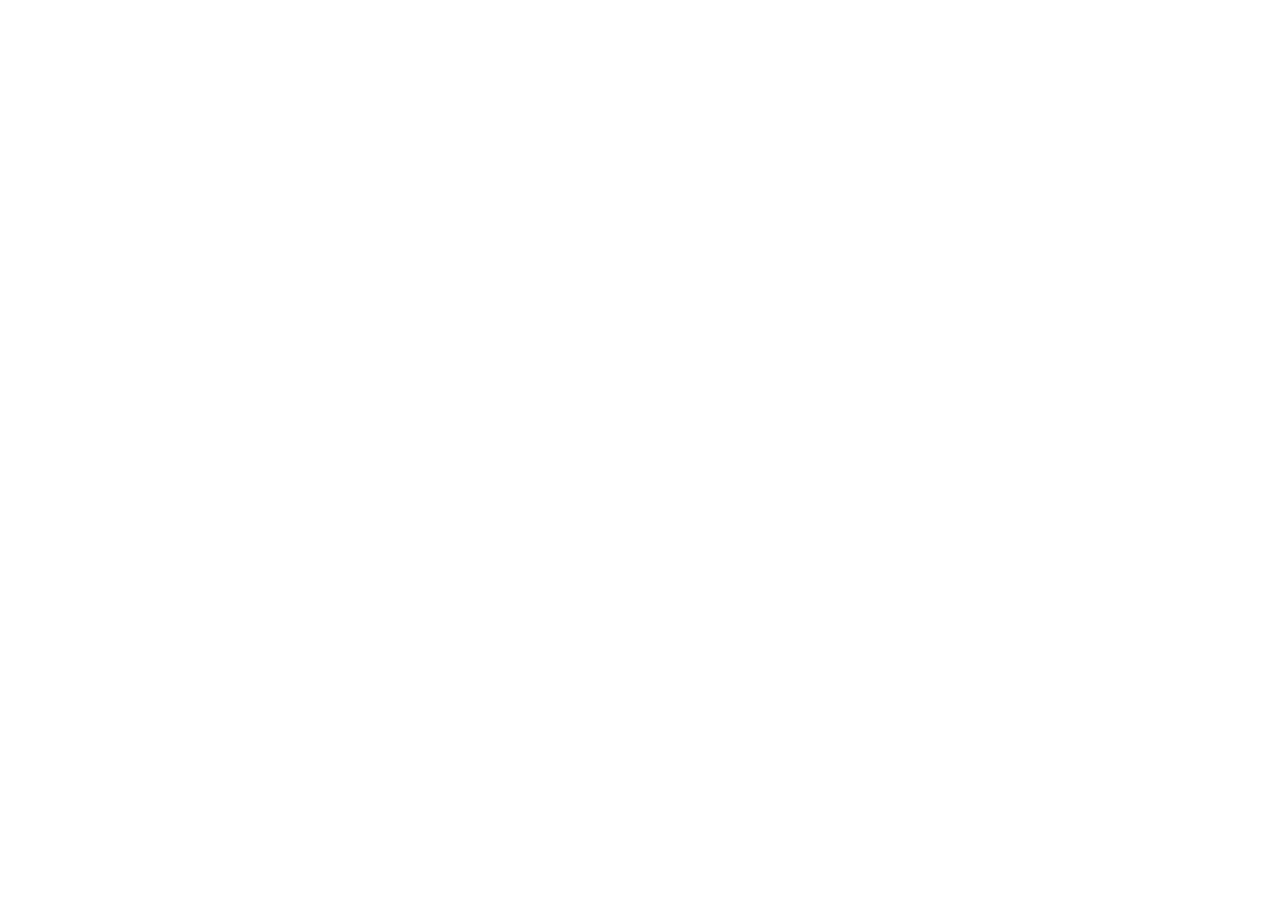
==== task1/index.html @ b1efc5f2 "initial commit" ====
<!DOCTYPE html>
<html>
<head>
	<link rel="stylesheet" href="styles.css">

	<meta charset="utf-8">
	<meta name="viewport" content="width=device-width, initial-scale=1">

	<title>task 1</title>
</head>
<body>

</body>
</html>
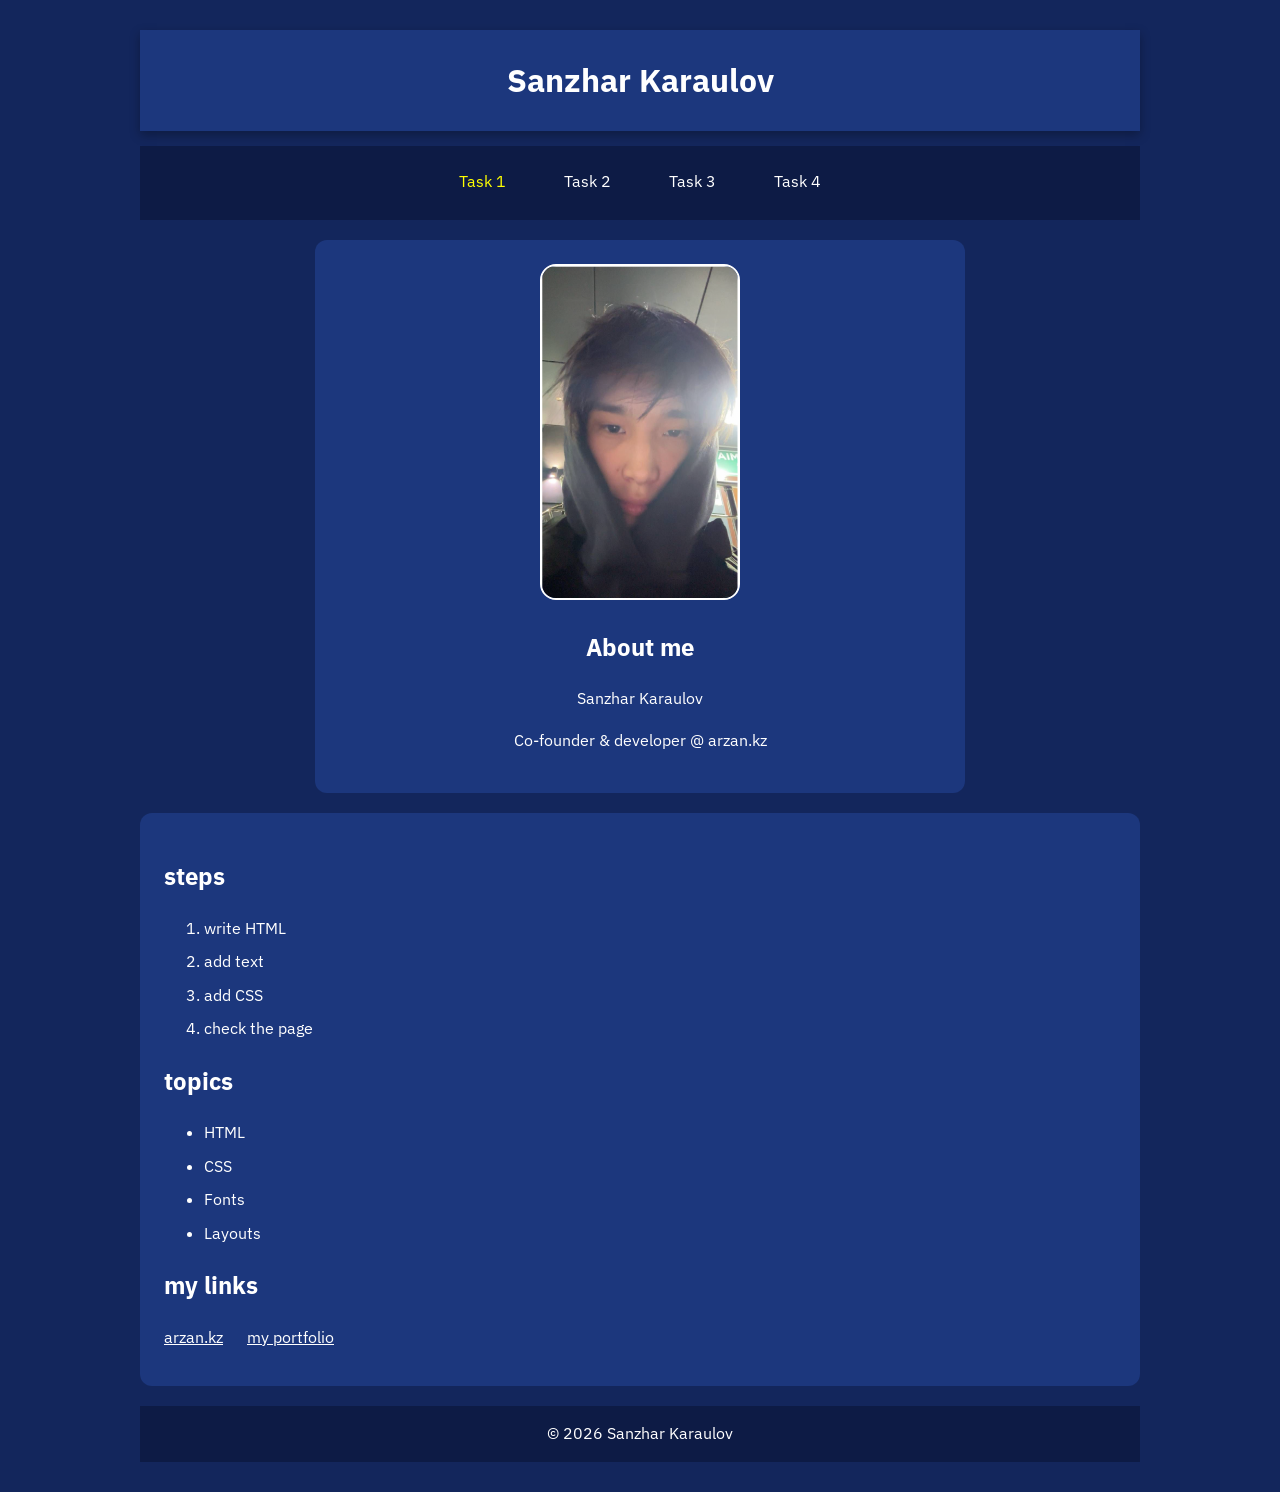
==== commit 803035a0: "task 1 & task 2 implemented" ====
--- a/task1/index.html
+++ b/task1/index.html
@@ -9,6 +9,42 @@
 	<title>task 1</title>
 </head>
 <body>
+	<div class="page">
+		<header class="header"><h1>Sanzhar Karaulov</h1></header>
+			<div class="navigation" role="navigation" aria-label="assignment tasks">
+				<a href="../task1/index.html" aria-current="page">Task 1</a>
+				<a href="../index.html">Task 2</a>
+				<a href="../task3/exercise1/index.html">Task 3</a>
+				<a href="../task4/index.html">Task 4</a>
+			</div>
+		<main>
+		<section class="profile-card" aria-labelledby="profile-name">
+		<img src="image.png" class="my-image" alt="Portrait of Sanzhar Karaulov">
+		<h2 id="profile-name">About me</h2>
+		<p>Sanzhar Karaulov</p>
+		<p>Co-founder & developer @ arzan.kz </p>
+		</section>
+		<section class="details"><h2>steps</h2>
+		<ol>
+			<li>write HTML</li>
+			<li>add text</li>
+			<li>add CSS</li>
+			<li>check the page</li>
+		</ol>
+		<h2>topics</h2>
+		<ul>
+			<li>HTML</li>
+			<li>CSS</li>
+			<li>Fonts</li>
+			<li>Layouts</li>
+		</ul>
 
+		<h2>my links</h2>
+		<a href="https://arzan.kz" id="arzan">arzan.kz</a>
+		<a href="https://karaulov.kz">my portfolio</a>
+		</section>
+		</main>
+		<footer class="footer">&copy; 2026 Sanzhar Karaulov</footer>
+	</div>
 </body>
 </html>
--- a/task1/styles.css
+++ b/task1/styles.css
@@ -0,0 +1,44 @@
+@import url('../styles.css');
+
+body { font-size: 16px; line-height: 1.6; }
+h1 { font-size: 32px; }
+h2 { font-size: 24px; }
+.profile-card, .details {
+  margin: 20px auto;
+  padding: 24px;
+  /*border: 0px solid white;*/
+  border-radius: 12px;
+  background: #1c377d;
+}
+.profile-card { max-width: 650px; }
+.group { color: #ffe28a; font-weight: bold; }
+
+.my-image {
+  width: 200px; 
+  max-width: 100%; 
+  height: auto; 
+  border: 2px solid white; 
+  border-radius: 16px; 
+}
+.details { 
+  text-align: left; 
+}
+li { 
+  margin-bottom: 8px; 
+}
+a { 
+  color: white; 
+}
+
+.details a { 
+  display: inline-block; 
+  margin: 0 20px 12px 0; 
+}
+a:hover, a:focus-visible { 
+  color: #ffe28a; 
+}
+#arzan:hover, #arzan:focus-visible { 
+  color: #ffe28a; 
+}
+
+@media (max-width: 600px) { h1 { font-size: 28px; } .profile-card, .details { padding: 18px; } }
